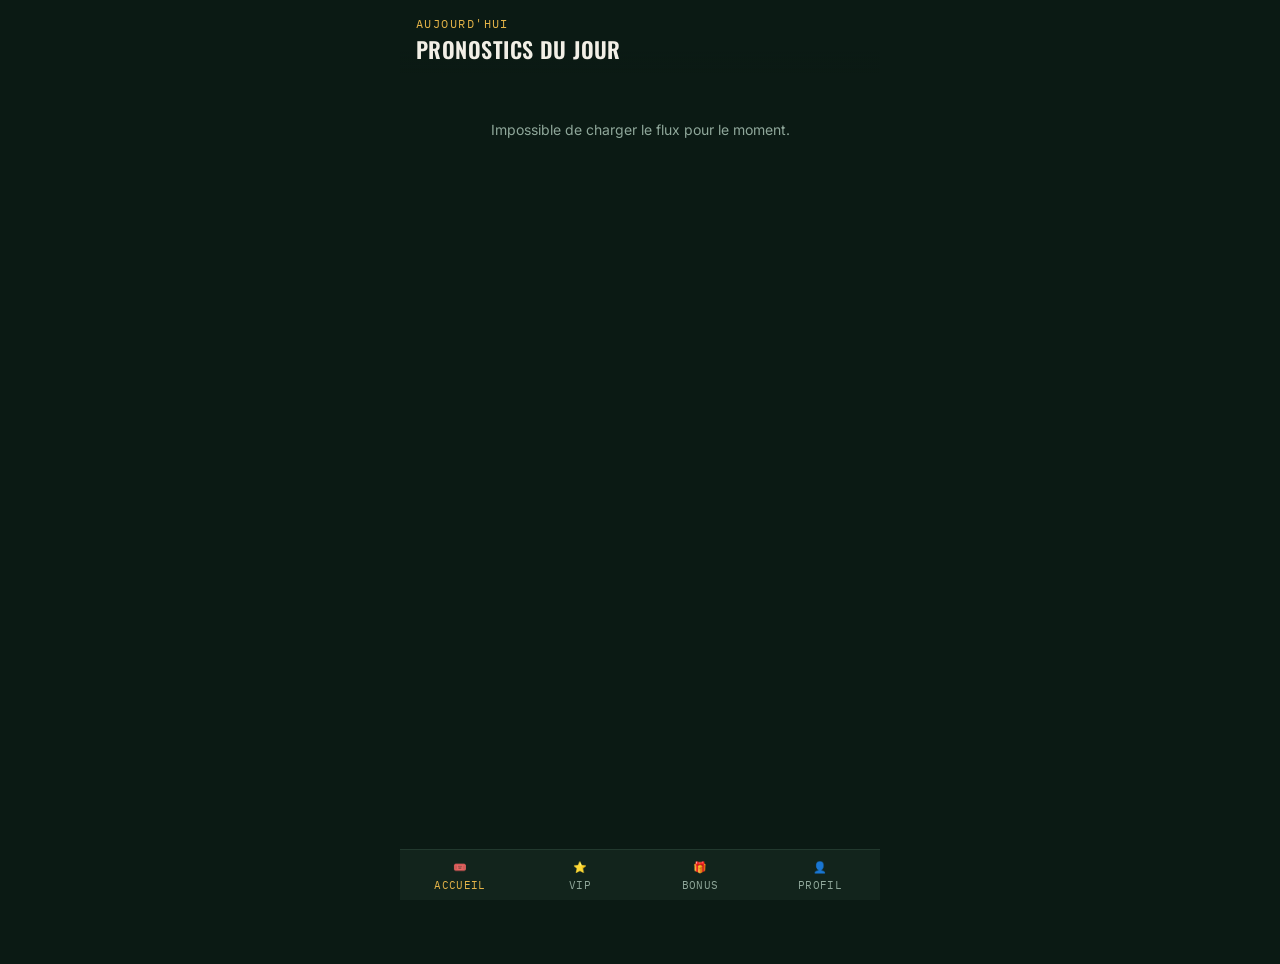
==== index.html @ c5881b59 "Premiere version mini app" ====
<!doctype html>
<html lang="fr">
<head>
  <meta charset="UTF-8" />
  <meta name="viewport" content="width=device-width, initial-scale=1.0, viewport-fit=cover" />
  <title>Pronostics VIP</title>

  <script src="https://telegram.org/js/telegram-web-app.js"></script>

  <link rel="preconnect" href="https://fonts.googleapis.com" />
  <link href="https://fonts.googleapis.com/css2?family=Oswald:wght@500;600;700&family=Inter:wght@400;500;600&family=IBM+Plex+Mono:wght@400;600&display=swap" rel="stylesheet" />

  <link rel="stylesheet" href="/css/styles.css" />

  <!-- Configure ici l'URL de ton backend Render (voir README) -->
  <script>
    window.__API_BASE_URL__ = 'https://ton-backend.onrender.com';
  </script>
</head>
<body>
  <div id="app"></div>
  <script type="module" src="/js/app.js"></script>
</body>
</html>
---- css/styles.css ----
/* ===================================================================
   DESIGN TOKENS
   =================================================================== */
:root {
  --bg: #0b1a14;
  --surface: #12241c;
  --surface-raised: #182f24;
  --border: #22392e;
  --gold: #e4b348;
  --gold-dim: #a8863a;
  --green: #3fa34d;
  --red: #d64545;
  --text: #f2efe6;
  --text-muted: #8fa79a;

  --font-display: 'Oswald', sans-serif;
  --font-body: 'Inter', sans-serif;
  --font-mono: 'IBM Plex Mono', monospace;

  --radius: 14px;
  --safe-bottom: env(safe-area-inset-bottom, 0px);
}

* { box-sizing: border-box; }

html, body {
  margin: 0;
  padding: 0;
  background: var(--bg);
  color: var(--text);
  font-family: var(--font-body);
  -webkit-tap-highlight-color: transparent;
}

body {
  padding-bottom: calc(64px + var(--safe-bottom));
}

h1, h2, h3, .display {
  font-family: var(--font-display);
  text-transform: uppercase;
  letter-spacing: 0.02em;
  font-weight: 600;
  margin: 0;
}

.mono { font-family: var(--font-mono); font-variant-numeric: tabular-nums; }

a { color: inherit; text-decoration: none; }

button {
  font-family: var(--font-body);
  cursor: pointer;
  border: none;
}

@media (prefers-reduced-motion: reduce) {
  * { animation: none !important; transition: none !important; }
}

/* ===================================================================
   LAYOUT
   =================================================================== */
#app {
  max-width: 480px;
  margin: 0 auto;
  min-height: 100vh;
  position: relative;
}

.topbar {
  position: sticky;
  top: 0;
  z-index: 10;
  background: linear-gradient(180deg, var(--bg) 70%, rgba(11, 26, 20, 0));
  padding: 16px 16px 8px;
}

.topbar .eyebrow {
  color: var(--gold);
  font-size: 12px;
  letter-spacing: 0.12em;
  text-transform: uppercase;
  font-family: var(--font-mono);
}

.topbar h1 { font-size: 22px; margin-top: 2px; }

.view { padding: 8px 16px 24px; }

/* Bannière flash d'urgence */
.banner-flash {
  background: var(--gold);
  color: #1a1305;
  font-family: var(--font-mono);
  font-size: 13px;
  font-weight: 600;
  padding: 8px 16px;
  text-align: center;
}

/* ===================================================================
   NAVIGATION BASSE
   =================================================================== */
.bottom-nav {
  position: fixed;
  bottom: 0;
  left: 0;
  right: 0;
  max-width: 480px;
  margin: 0 auto;
  background: var(--surface);
  border-top: 1px solid var(--border);
  display: flex;
  padding-bottom: var(--safe-bottom);
  z-index: 20;
}

.bottom-nav button {
  flex: 1;
  background: transparent;
  color: var(--text-muted);
  font-size: 11px;
  padding: 10px 0 8px;
  display: flex;
  flex-direction: column;
  align-items: center;
  gap: 4px;
  letter-spacing: 0.03em;
  text-transform: uppercase;
  font-family: var(--font-mono);
}

.bottom-nav button svg { width: 20px; height: 20px; }

.bottom-nav button.active { color: var(--gold); }

/* ===================================================================
   COMPOSANT SIGNATURE : TICKET À SOUCHE
   =================================================================== */
.ticket {
  position: relative;
  background: var(--surface-raised);
  border: 1px solid var(--border);
  border-radius: var(--radius);
  margin-bottom: 16px;
  overflow: hidden;
}

.ticket__body {
  padding: 16px 16px 14px;
}

.ticket__label {
  font-family: var(--font-mono);
  font-size: 11px;
  color: var(--gold);
  letter-spacing: 0.08em;
  text-transform: uppercase;
  margin-bottom: 6px;
  display: flex;
  align-items: center;
  gap: 6px;
}

.ticket__match {
  font-family: var(--font-display);
  font-size: 19px;
  margin-bottom: 8px;
  line-height: 1.2;
}

.ticket__analyse {
  color: var(--text-muted);
  font-size: 13.5px;
  line-height: 1.5;
}

/* ligne de déchirure perforée */
.ticket__tear {
  position: relative;
  height: 0;
  border-top: 2px dashed var(--border);
  margin: 0 0;
}

.ticket__tear::before,
.ticket__tear::after {
  content: '';
  position: absolute;
  top: -9px;
  width: 18px;
  height: 18px;
  background: var(--bg);
  border-radius: 50%;
}
.ticket__tear::before { left: -25px; }
.ticket__tear::after { right: -25px; }

.ticket__stub {
  padding: 12px 16px 16px;
  display: flex;
  align-items: center;
  justify-content: space-between;
}

.ticket__cote-block { display: flex; flex-direction: column; }
.ticket__cote-label { font-size: 10px; color: var(--text-muted); text-transform: uppercase; letter-spacing: 0.08em; }
.ticket__cote { font-family: var(--font-mono); font-size: 26px; color: var(--gold); font-weight: 600; }

.confidence { display: flex; gap: 3px; }
.confidence__pip {
  width: 8px; height: 8px; border-radius: 50%;
  background: var(--border);
}
.confidence__pip.filled { background: var(--gold); }

.ticket__result-badge {
  font-family: var(--font-mono);
  font-size: 12px;
  font-weight: 600;
  padding: 4px 10px;
  border-radius: 999px;
}
.ticket__result-badge.valide { background: rgba(63,163,77,0.15); color: var(--green); }
.ticket__result-badge.perdu { background: rgba(214,69,69,0.15); color: var(--red); }
.ticket__result-badge.attente { background: rgba(143,167,154,0.15); color: var(--text-muted); }

.ticket__cta {
  display: block;
  margin: 0 16px 16px;
  background: var(--gold);
  color: #1a1305;
  text-align: center;
  padding: 10px;
  border-radius: 10px;
  font-family: var(--font-mono);
  font-size: 13px;
  font-weight: 700;
  letter-spacing: 0.03em;
}

/* ===================================================================
   PASS VIP
   =================================================================== */
.pass-card {
  background: var(--surface-raised);
  border: 1px solid var(--border);
  border-radius: var(--radius);
  padding: 16px;
  margin-bottom: 12px;
  display: flex;
  justify-content: space-between;
  align-items: center;
}
.pass-card.featured { border-color: var(--gold); box-shadow: 0 0 0 1px var(--gold) inset; }
.pass-card__name { font-family: var(--font-display); font-size: 16px; }
.pass-card__duration { font-size: 12px; color: var(--text-muted); margin-top: 2px; }
.pass-card__price { font-family: var(--font-mono); font-size: 18px; color: var(--gold); font-weight: 600; }

.btn-primary {
  background: var(--gold);
  color: #1a1305;
  border-radius: 10px;
  padding: 12px 16px;
  font-weight: 700;
  font-size: 14px;
  width: 100%;
  font-family: var(--font-mono);
  text-transform: uppercase;
  letter-spacing: 0.03em;
}

.btn-secondary {
  background: transparent;
  border: 1px solid var(--border);
  color: var(--text);
  border-radius: 10px;
  padding: 10px 14px;
  font-size: 13px;
}

.payment-method {
  display: flex;
  align-items: center;
  gap: 10px;
  padding: 14px;
  border: 1px solid var(--border);
  border-radius: 10px;
  margin-bottom: 10px;
  background: var(--surface);
}
.payment-method__name { font-size: 14px; }
.payment-method__sub { font-size: 11px; color: var(--text-muted); }

/* ===================================================================
   WALLET / PARRAINAGE
   =================================================================== */
.wallet-hero {
  background: linear-gradient(135deg, var(--surface-raised), var(--surface));
  border: 1px solid var(--border);
  border-radius: var(--radius);
  padding: 20px;
  text-align: center;
  margin-bottom: 16px;
}
.wallet-hero__label { font-size: 12px; color: var(--text-muted); text-transform: uppercase; letter-spacing: 0.08em; }
.wallet-hero__amount { font-family: var(--font-mono); font-size: 34px; color: var(--gold); margin-top: 4px; }

.referral-link-box {
  background: var(--surface);
  border: 1px dashed var(--gold-dim);
  border-radius: 10px;
  padding: 12px;
  font-family: var(--font-mono);
  font-size: 12px;
  color: var(--text-muted);
  word-break: break-all;
  margin-bottom: 12px;
}

/* ===================================================================
   BANKROLL CALCULATOR
   =================================================================== */
.calc-box {
  background: var(--surface-raised);
  border: 1px solid var(--border);
  border-radius: var(--radius);
  padding: 16px;
  margin-bottom: 16px;
}
.calc-box input[type="number"] {
  width: 100%;
  background: var(--surface);
  border: 1px solid var(--border);
  color: var(--text);
  border-radius: 8px;
  padding: 10px 12px;
  font-family: var(--font-mono);
  font-size: 15px;
  margin-top: 6px;
}
.calc-box label { font-size: 12px; color: var(--text-muted); }
.calc-result {
  margin-top: 12px;
  font-family: var(--font-mono);
  font-size: 15px;
  color: var(--green);
}

.bookmaker-row {
  display: flex;
  align-items: center;
  justify-content: space-between;
  padding: 12px 0;
  border-bottom: 1px solid var(--border);
}
.bookmaker-row__name { font-size: 14px; }
.promo-copy {
  font-family: var(--font-mono);
  font-size: 12px;
  color: var(--gold);
  border: 1px solid var(--gold-dim);
  border-radius: 6px;
  padding: 4px 8px;
}

.section-title {
  font-size: 13px;
  color: var(--text-muted);
  text-transform: uppercase;
  letter-spacing: 0.08em;
  margin: 20px 0 10px;
  font-family: var(--font-mono);
}

.empty-state {
  text-align: center;
  padding: 40px 20px;
  color: var(--text-muted);
  font-size: 14px;
}

.skeleton {
  background: linear-gradient(90deg, var(--surface) 25%, var(--surface-raised) 50%, var(--surface) 75%);
  background-size: 200% 100%;
  animation: shimmer 1.4s infinite;
  border-radius: var(--radius);
  height: 100px;
  margin-bottom: 16px;
}
@keyframes shimmer {
  0% { background-position: 200% 0; }
  100% { background-position: -200% 0; }
}
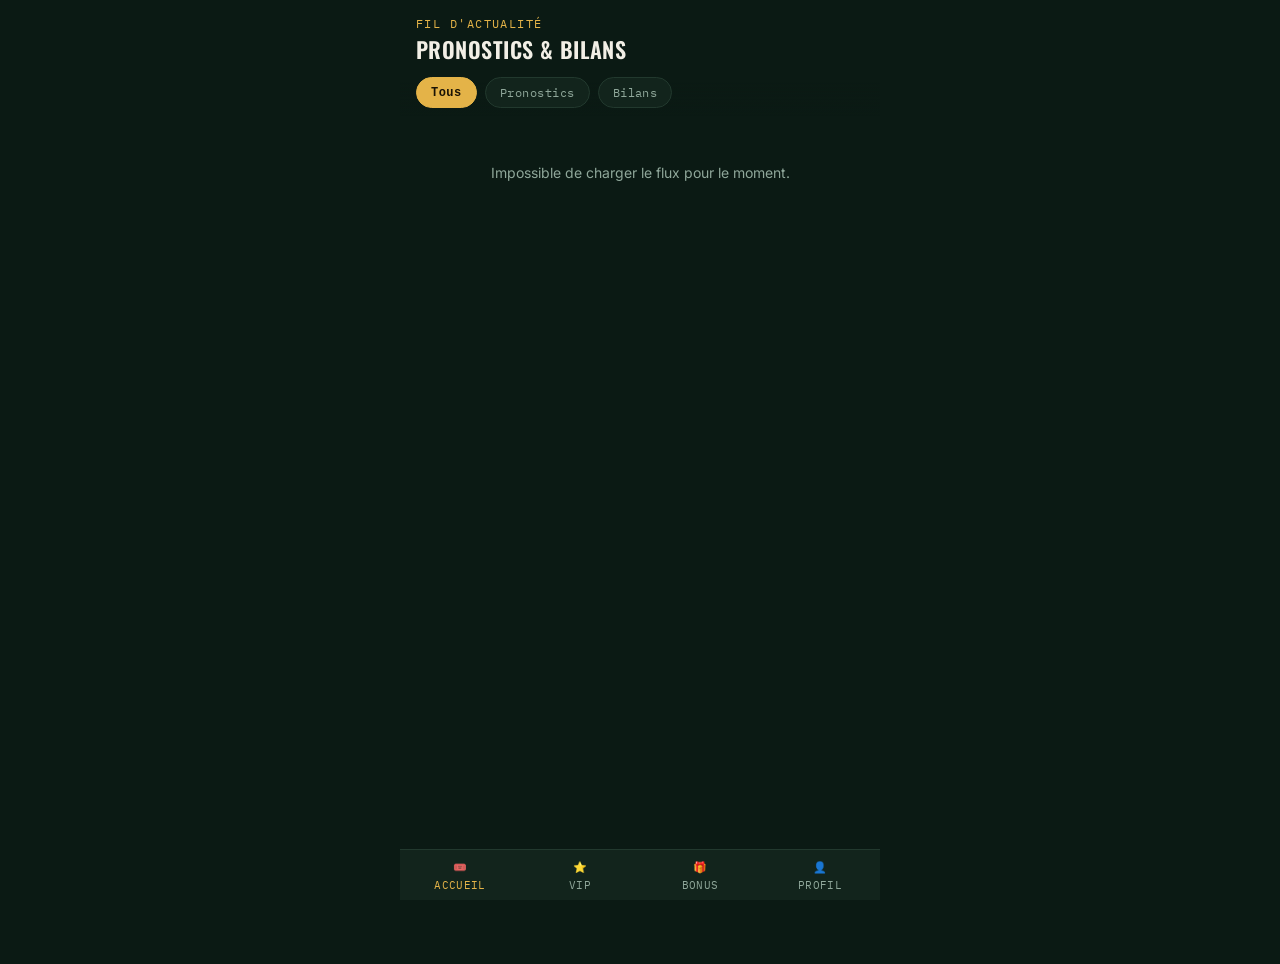
==== commit 832c9957: "Add files via upload" ====
--- a/index.html
+++ b/index.html
@@ -14,7 +14,8 @@
 
   <!-- Configure ici l'URL de ton backend Render (voir README) -->
   <script>
-    window.__API_BASE_URL__ = 'https://ton-backend.onrender.com';
+    window.__API_BASE_URL__ = 'https://pronostics-vip-backend.onrender.com';
+    window.__BOT_USERNAME__ = 'TonBot_bot'; // sans @, pour le bouton "Se connecter avec Telegram" (repli hors app)
   </script>
 </head>
 <body>
--- a/css/styles.css
+++ b/css/styles.css
@@ -86,6 +86,33 @@
 
 .topbar h1 { font-size: 22px; margin-top: 2px; }
 
+.filter-tabs {
+  display: flex;
+  gap: 8px;
+  margin-top: 12px;
+  overflow-x: auto;
+}
+
+.filter-tab {
+  flex: none;
+  background: var(--surface);
+  border: 1px solid var(--border);
+  color: var(--text-muted);
+  font-family: var(--font-mono);
+  font-size: 12px;
+  letter-spacing: 0.04em;
+  padding: 7px 14px;
+  border-radius: 999px;
+  cursor: pointer;
+}
+
+.filter-tab.active {
+  background: var(--gold);
+  border-color: var(--gold);
+  color: #1a1305;
+  font-weight: 600;
+}
+
 .view { padding: 8px 16px 24px; }
 
 /* Bannière flash d'urgence */
@@ -147,6 +174,82 @@
   overflow: hidden;
 }
 
+.ticket__image {
+  display: block;
+  width: 100%;
+  height: 180px;
+  object-fit: cover;
+  border-bottom: 1px solid var(--border);
+  background: var(--surface);
+  cursor: pointer;
+}
+
+.ticket__body--clickable {
+  cursor: pointer;
+}
+
+/* ===================================================================
+   LIGHTBOX (image plein écran + légende complète)
+   =================================================================== */
+.lightbox {
+  position: fixed;
+  inset: 0;
+  z-index: 100;
+  background: rgba(5, 12, 9, 0.92);
+  display: none;
+  align-items: flex-start;
+  justify-content: center;
+  overflow-y: auto;
+  padding: 24px 16px;
+}
+
+.lightbox.open { display: flex; }
+
+.lightbox__inner {
+  max-width: 480px;
+  width: 100%;
+}
+
+.lightbox__image {
+  display: block;
+  width: 100%;
+  max-height: 70vh;
+  object-fit: contain;
+  border-radius: var(--radius);
+  border: 1px solid var(--border);
+  background: var(--surface);
+}
+
+.lightbox__caption {
+  color: #fff;
+  margin-top: 16px;
+  line-height: 1.6;
+  font-size: 14.5px;
+  white-space: pre-wrap;
+}
+
+.lightbox__title {
+  color: var(--gold);
+  font-weight: 600;
+  margin-bottom: 8px;
+  font-size: 16px;
+}
+
+.lightbox__close {
+  position: fixed;
+  top: 16px;
+  right: 16px;
+  z-index: 101;
+  width: 36px;
+  height: 36px;
+  border-radius: 999px;
+  border: 1px solid var(--border);
+  background: var(--surface-raised);
+  color: #fff;
+  font-size: 16px;
+  cursor: pointer;
+}
+
 .ticket__body {
   padding: 16px 16px 14px;
 }
@@ -160,7 +263,16 @@
   margin-bottom: 6px;
   display: flex;
   align-items: center;
+  justify-content: space-between;
   gap: 6px;
+}
+
+.ticket__date {
+  color: var(--text-muted);
+  font-weight: 500;
+  text-transform: none;
+  letter-spacing: 0;
+  font-size: 11px;
 }
 
 .ticket__match {
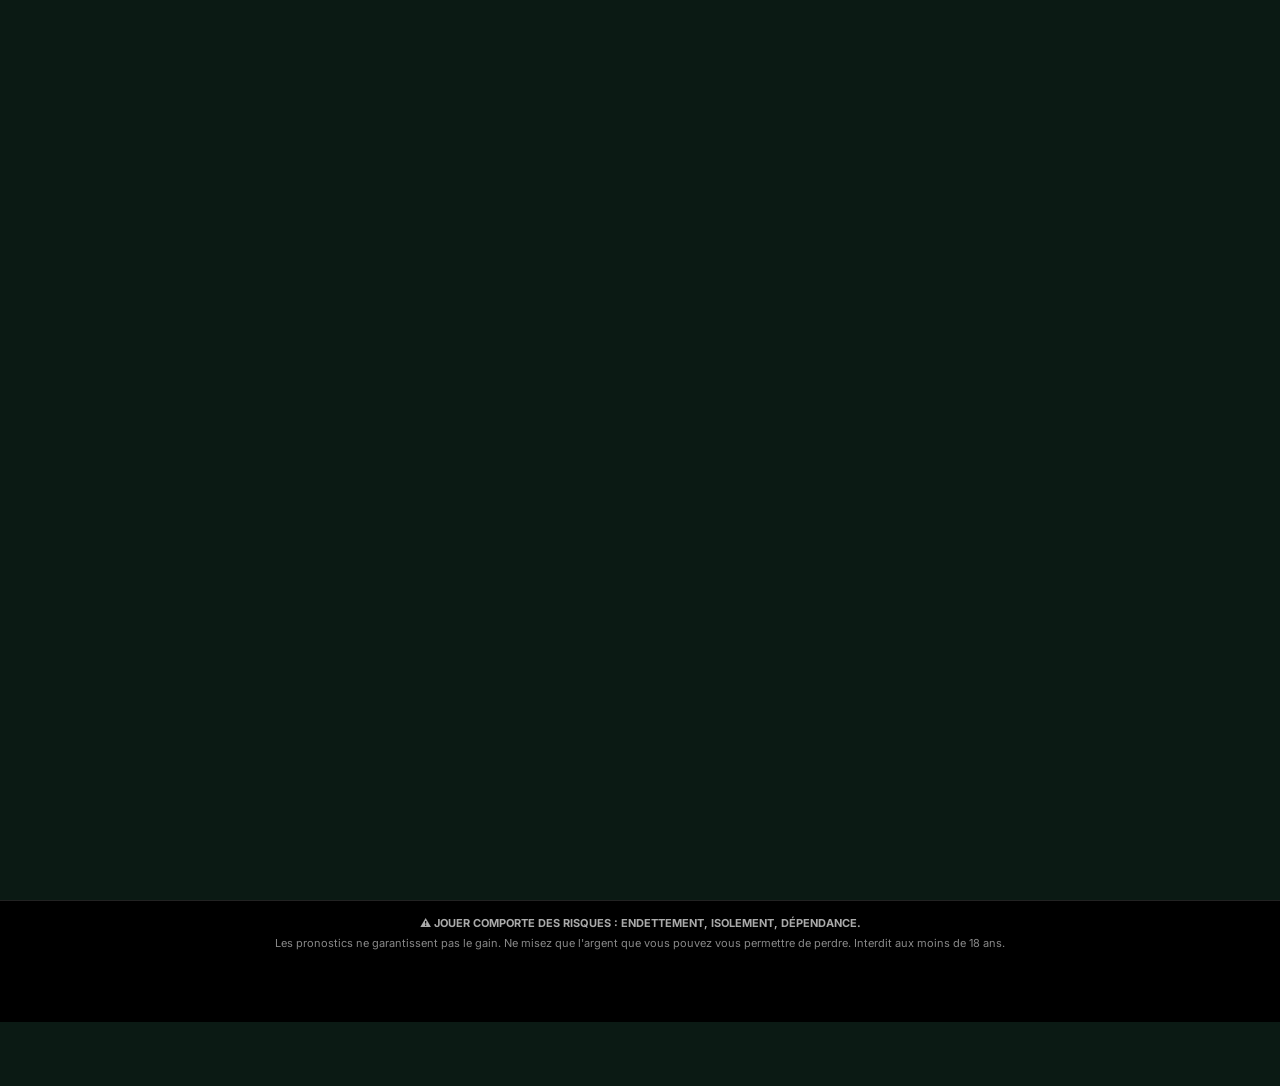
==== commit 849e98e9: "feat: show performance stats and responsible gaming notices" ====
--- a/index.html
+++ b/index.html
@@ -15,11 +15,17 @@
   <!-- Configure ici l'URL de ton backend Render (voir README) -->
   <script>
     window.__API_BASE_URL__ = 'https://pronostics-vip-backend.onrender.com';
-    window.__BOT_USERNAME__ = 'TonBot_bot'; // sans @, pour le bouton "Se connecter avec Telegram" (repli hors app)
+    window.__BOT_USERNAME__ = 'PronosticsVip242_bot'; // sans @, pour le bouton "Se connecter avec Telegram" (repli hors app)
   </script>
 </head>
 <body>
   <div id="app"></div>
+  
+  <div style="background-color: #000; color: #888; text-align: center; padding: 15px 20px 70px 20px; font-size: 11px; line-height: 1.4; border-top: 1px solid #222;">
+    <p style="margin: 0 0 5px 0; color: #aaa;"><strong>⚠️ JOUER COMPORTE DES RISQUES : ENDETTEMENT, ISOLEMENT, DÉPENDANCE.</strong></p>
+    <p style="margin: 0;">Les pronostics ne garantissent pas le gain. Ne misez que l'argent que vous pouvez vous permettre de perdre. Interdit aux moins de 18 ans.</p>
+  </div>
+  
   <script type="module" src="/js/app.js"></script>
 </body>
 </html>
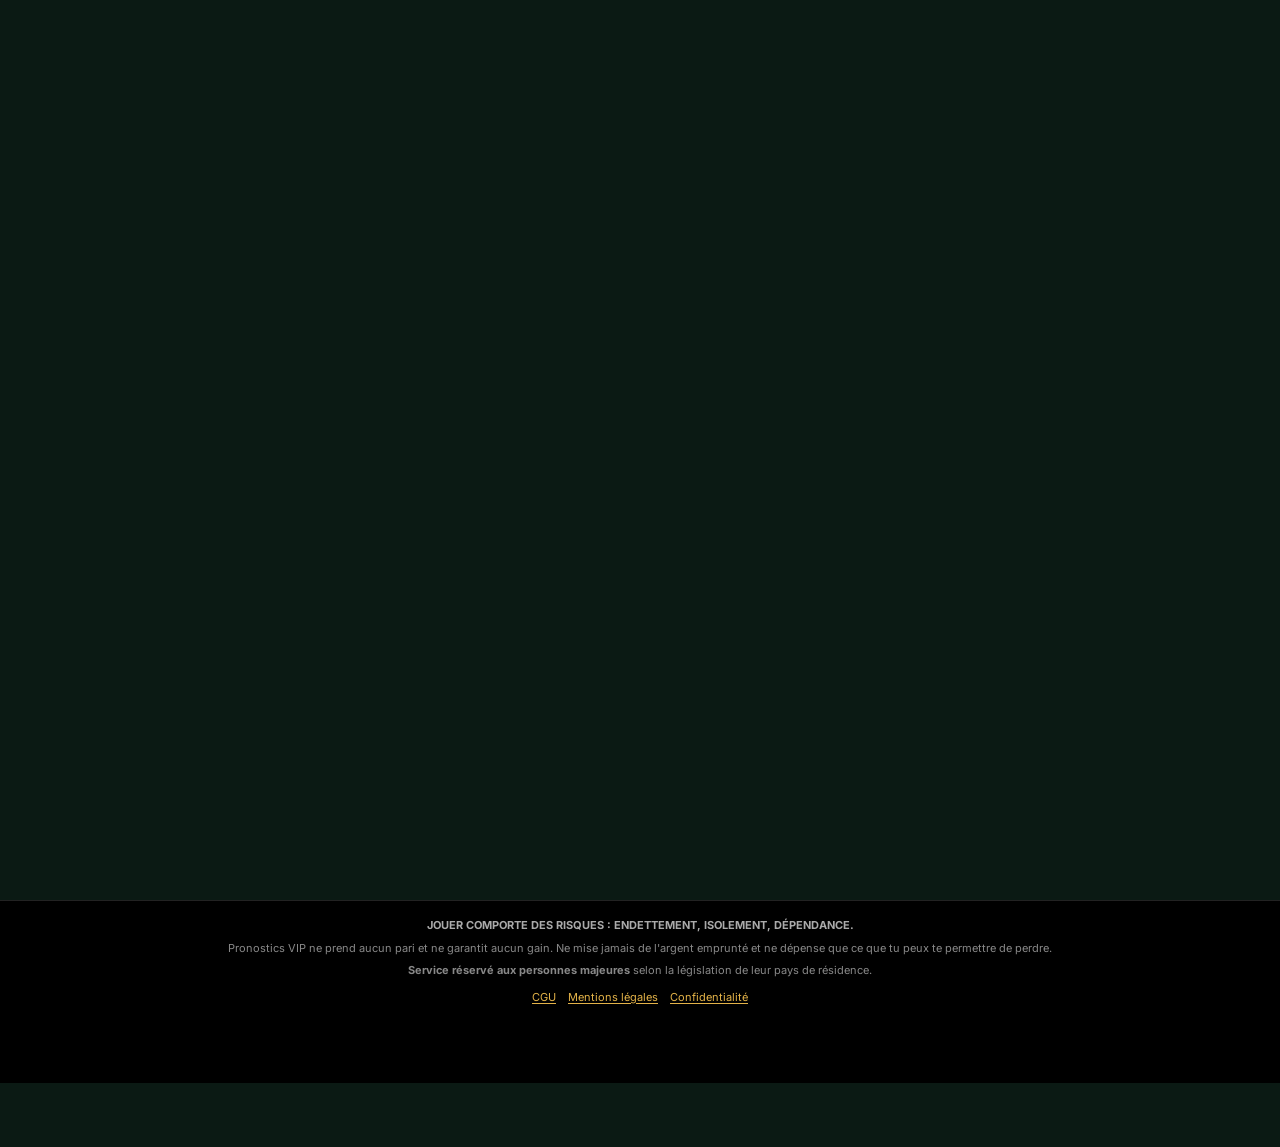
==== commit f46c5c0b: "feat: améliorer parcours VIP et jeu responsable" ====
--- a/index.html
+++ b/index.html
@@ -21,10 +21,16 @@
 <body>
   <div id="app"></div>
   
-  <div style="background-color: #000; color: #888; text-align: center; padding: 15px 20px 70px 20px; font-size: 11px; line-height: 1.4; border-top: 1px solid #222;">
-    <p style="margin: 0 0 5px 0; color: #aaa;"><strong>⚠️ JOUER COMPORTE DES RISQUES : ENDETTEMENT, ISOLEMENT, DÉPENDANCE.</strong></p>
-    <p style="margin: 0;">Les pronostics ne garantissent pas le gain. Ne misez que l'argent que vous pouvez vous permettre de perdre. Interdit aux moins de 18 ans.</p>
-  </div>
+  <footer class="responsible-footer" aria-label="Informations de jeu responsable">
+    <p class="responsible-footer__title"><strong>JOUER COMPORTE DES RISQUES : ENDETTEMENT, ISOLEMENT, DÉPENDANCE.</strong></p>
+    <p>Pronostics VIP ne prend aucun pari et ne garantit aucun gain. Ne mise jamais de l'argent emprunté et ne dépense que ce que tu peux te permettre de perdre.</p>
+    <p><strong>Service réservé aux personnes majeures</strong> selon la législation de leur pays de résidence.</p>
+    <nav class="responsible-footer__links" aria-label="Documents légaux">
+      <a href="/legal/cgu.html" target="_blank" rel="noopener">CGU</a>
+      <a href="/legal/mentions-legales.html" target="_blank" rel="noopener">Mentions légales</a>
+      <a href="/legal/confidentialite.html" target="_blank" rel="noopener">Confidentialité</a>
+    </nav>
+  </footer>
   
   <script type="module" src="/js/app.js"></script>
 </body>
--- a/css/styles.css
+++ b/css/styles.css
@@ -126,6 +126,20 @@
   text-align: center;
 }
 
+.responsible-footer {
+  background: #000;
+  color: #888;
+  text-align: center;
+  padding: 16px 20px calc(78px + var(--safe-bottom));
+  font-size: 11px;
+  line-height: 1.5;
+  border-top: 1px solid #222;
+}
+.responsible-footer p { margin: 0 0 6px; }
+.responsible-footer__title { color: #aaa; }
+.responsible-footer__links { display: flex; justify-content: center; flex-wrap: wrap; gap: 12px; margin-top: 10px; }
+.responsible-footer__links a { color: var(--gold); text-decoration: underline; text-underline-offset: 2px; }
+
 /* ===================================================================
    NAVIGATION BASSE
    =================================================================== */
@@ -338,6 +352,124 @@
 .ticket__result-badge.perdu { background: rgba(214,69,69,0.15); color: var(--red); }
 .ticket__result-badge.attente { background: rgba(143,167,154,0.15); color: var(--text-muted); }
 
+.ticket__selections {
+  margin-top: 12px;
+  display: flex;
+  flex-direction: column;
+  gap: 8px;
+}
+
+.ticket__selection {
+  background: rgba(0, 0, 0, 0.2);
+  border: 1px solid rgba(255, 255, 255, 0.05);
+  border-radius: 8px;
+  padding: 10px;
+  display: flex;
+  flex-direction: column;
+  gap: 6px;
+}
+
+.ticket__selection-header {
+  display: flex;
+  justify-content: space-between;
+  align-items: center;
+  font-size: 11px;
+  color: var(--text-muted);
+}
+
+.ticket__selection-teams {
+  display: flex;
+  align-items: center;
+  gap: 8px;
+  font-weight: 600;
+  font-size: 13px;
+}
+
+.ticket__selection-logo {
+  width: 20px;
+  height: 20px;
+  object-fit: contain;
+}
+
+.ticket__selection-footer {
+  display: flex;
+  justify-content: space-between;
+  align-items: center;
+  margin-top: 4px;
+  padding-top: 6px;
+  border-top: 1px dashed rgba(255, 255, 255, 0.1);
+}
+
+.ticket__selection-label {
+  font-size: 12px;
+  color: var(--gold);
+}
+
+.ticket__selection-cote {
+  font-family: var(--font-mono);
+  font-size: 13px;
+  font-weight: 600;
+}
+
+.ticket__selection-status {
+  font-size: 10px;
+  padding: 2px 6px;
+  border-radius: 4px;
+  font-weight: 600;
+}
+.ticket__selection-status.gagne { background: rgba(34, 197, 94, 0.15); color: var(--green); }
+.ticket__selection-status.perdu { background: rgba(239, 68, 68, 0.15); color: var(--red); }
+.ticket__selection-status.rembourse { background: rgba(255, 255, 255, 0.1); color: var(--text-muted); }
+
+.ticket__interactions {
+  display: flex;
+  justify-content: space-between;
+  align-items: center;
+  padding: 12px 16px;
+  background: rgba(0, 0, 0, 0.2);
+  border-top: 1px dashed rgba(255, 255, 255, 0.05);
+  border-radius: 0 0 16px 16px;
+}
+
+.interaction-btn {
+  display: flex;
+  align-items: center;
+  gap: 6px;
+  background: none;
+  border: none;
+  color: var(--text-muted);
+  font-size: 12px;
+  font-weight: 500;
+  cursor: pointer;
+  padding: 6px 10px;
+  border-radius: 20px;
+  transition: all 0.2s ease;
+}
+
+.interaction-btn .icon {
+  font-style: normal;
+  font-size: 14px;
+}
+
+.interaction-btn:hover {
+  background: rgba(255, 255, 255, 0.05);
+  color: var(--text);
+}
+
+.interaction-btn.like-btn.active {
+  color: var(--gold);
+  background: rgba(255, 215, 0, 0.1);
+}
+
+.interaction-btn.dislike-btn.active {
+  color: var(--red);
+  background: rgba(255, 68, 68, 0.1);
+}
+
+.interaction-btn.fav-btn.active {
+  color: var(--gold);
+}
+
 .ticket__cta {
   display: block;
   margin: 0 16px 16px;
@@ -355,20 +487,48 @@
 /* ===================================================================
    PASS VIP
    =================================================================== */
-.pass-card {
-  background: var(--surface-raised);
-  border: 1px solid var(--border);
+.vip-offer-intro {
+  background: linear-gradient(145deg, rgba(228,179,72,0.12), var(--surface-raised));
+  border: 1px solid rgba(228,179,72,0.3);
   border-radius: var(--radius);
   padding: 16px;
-  margin-bottom: 12px;
-  display: flex;
-  justify-content: space-between;
-  align-items: center;
-}
+  margin-bottom: 18px;
+}
+.vip-offer-intro__eyebrow { color: var(--gold); font-family: var(--font-mono); font-size: 11px; text-transform: uppercase; letter-spacing: 0.08em; }
+.vip-offer-intro h2 { font-size: 20px; margin: 5px 0 12px; }
+.vip-offer-intro p, .offer-footnote { color: var(--text-muted); font-size: 12px; line-height: 1.5; }
+.vip-benefits { display: grid; gap: 6px; color: var(--text); font-size: 12px; margin-bottom: 12px; }
+.pass-list { display: grid; gap: 10px; }
+.pass-card {
+  position: relative;
+  width: 100%;
+  text-align: left;
+  background: var(--surface-raised);
+  border: 1px solid var(--border);
+  color: var(--text);
+  border-radius: var(--radius);
+  padding: 14px 16px;
+  display: block;
+  transition: transform 0.15s ease, border-color 0.15s ease;
+}
+.pass-card:active { transform: scale(0.985); }
 .pass-card.featured { border-color: var(--gold); box-shadow: 0 0 0 1px var(--gold) inset; }
-.pass-card__name { font-family: var(--font-display); font-size: 16px; }
-.pass-card__duration { font-size: 12px; color: var(--text-muted); margin-top: 2px; }
-.pass-card__price { font-family: var(--font-mono); font-size: 18px; color: var(--gold); font-weight: 600; }
+.pass-card.best-value { border-color: var(--green); }
+.pass-card__badge { display: inline-block; color: var(--gold); font-family: var(--font-mono); font-size: 10px; text-transform: uppercase; letter-spacing: 0.06em; margin-bottom: 8px; }
+.pass-card.best-value .pass-card__badge { color: var(--green); }
+.pass-card__main { display: flex; justify-content: space-between; align-items: center; gap: 12px; }
+.pass-card__name { display: block; font-family: var(--font-display); font-size: 16px; }
+.pass-card__duration { display: block; font-size: 12px; color: var(--text-muted); margin-top: 3px; }
+.pass-card__price { flex: none; font-family: var(--font-mono); font-size: 18px; color: var(--gold); font-weight: 600; }
+.offer-footnote { margin: 14px 2px 0; }
+.payment-steps { display: grid; grid-template-columns: repeat(3, 1fr); gap: 5px; margin: 0 0 14px; }
+.payment-step { color: var(--text-muted); font-family: var(--font-mono); font-size: 10px; line-height: 1.25; text-align: center; }
+.payment-step b { display: block; color: var(--text); font-size: 13px; margin-bottom: 3px; }
+.payment-step.active, .payment-step.active b { color: var(--gold); }
+.payment-note { color: var(--text-muted); font-size: 11px; line-height: 1.45; margin: 4px 4px 14px; }
+.payment-method__tag { margin-left: auto; color: var(--gold); border: 1px solid var(--gold-dim); border-radius: 999px; padding: 4px 7px; font-family: var(--font-mono); font-size: 9px; white-space: nowrap; }
+.responsible-check { display: flex; gap: 8px; align-items: flex-start; color: var(--text-muted); font-size: 11px; line-height: 1.45; margin-top: 12px; }
+.responsible-check input { margin-top: 2px; accent-color: var(--gold); }
 
 .btn-primary {
   background: var(--gold);
@@ -408,6 +568,26 @@
 /* ===================================================================
    WALLET / PARRAINAGE
    =================================================================== */
+.profile-onboarding {
+  background: linear-gradient(145deg, rgba(228,179,72,0.1), var(--surface-raised));
+  border: 1px solid rgba(228,179,72,0.28);
+  border-radius: var(--radius);
+  padding: 16px;
+  margin-bottom: 16px;
+}
+.profile-onboarding__eyebrow { color: var(--gold); font-family: var(--font-mono); font-size: 11px; text-transform: uppercase; letter-spacing: 0.08em; }
+.profile-onboarding h2 { font-size: 20px; margin: 5px 0 14px; }
+.onboarding-step { display: flex; gap: 10px; align-items: flex-start; margin: 10px 0; }
+.onboarding-step b { flex: none; width: 22px; height: 22px; border-radius: 50%; background: var(--gold); color: #1a1305; display: grid; place-items: center; font-family: var(--font-mono); font-size: 12px; }
+.onboarding-step strong, .onboarding-step small { display: block; }
+.onboarding-step strong { font-size: 13px; }
+.onboarding-step small { color: var(--text-muted); font-size: 11px; margin-top: 2px; line-height: 1.35; }
+.profile-onboarding .btn-primary, .profile-notice .btn-primary { margin-top: 12px; }
+.profile-notice { border-radius: var(--radius); padding: 14px 16px; margin-bottom: 16px; font-size: 13px; line-height: 1.45; }
+.profile-notice p { color: var(--text-muted); font-size: 12px; margin: 6px 0 0; }
+.profile-notice--success { background: rgba(63,163,77,0.12); border: 1px solid rgba(63,163,77,0.35); }
+.profile-notice--warning { background: rgba(214,69,69,0.12); border: 1px solid rgba(214,69,69,0.4); }
+
 .wallet-hero {
   background: linear-gradient(135deg, var(--surface-raised), var(--surface));
   border: 1px solid var(--border);
@@ -505,3 +685,64 @@
   0% { background-position: 200% 0; }
   100% { background-position: -200% 0; }
 }
+
+/* --- COMMENTAIRES --- */
+.ticket__comments {
+  background: rgba(0, 0, 0, 0.2);
+  border-top: 1px solid rgba(255, 255, 255, 0.05);
+  padding: 12px;
+}
+.comments-list {
+  max-height: 200px;
+  overflow-y: auto;
+  margin-bottom: 12px;
+  display: flex;
+  flex-direction: column;
+  gap: 8px;
+}
+.comment-item {
+  background: rgba(255, 255, 255, 0.03);
+  padding: 8px 12px;
+  border-radius: 8px;
+  font-size: 13px;
+}
+.comment-author {
+  font-weight: 600;
+  color: var(--gold);
+  margin-right: 6px;
+}
+.comment-body {
+  color: var(--text);
+  word-break: break-word;
+}
+.comment-input-container {
+  display: flex;
+  gap: 8px;
+}
+.comment-input {
+  flex: 1;
+  background: rgba(255, 255, 255, 0.05);
+  border: 1px solid rgba(255, 255, 255, 0.1);
+  border-radius: 20px;
+  padding: 8px 14px;
+  color: var(--text);
+  font-size: 13px;
+}
+.comment-input:focus {
+  outline: none;
+  border-color: var(--gold);
+}
+.comment-submit {
+  background: var(--gold);
+  color: var(--bg-body);
+  border: none;
+  border-radius: 20px;
+  padding: 0 16px;
+  font-weight: 600;
+  font-size: 13px;
+  cursor: pointer;
+}
+.comment-submit:disabled {
+  opacity: 0.5;
+  cursor: not-allowed;
+}
